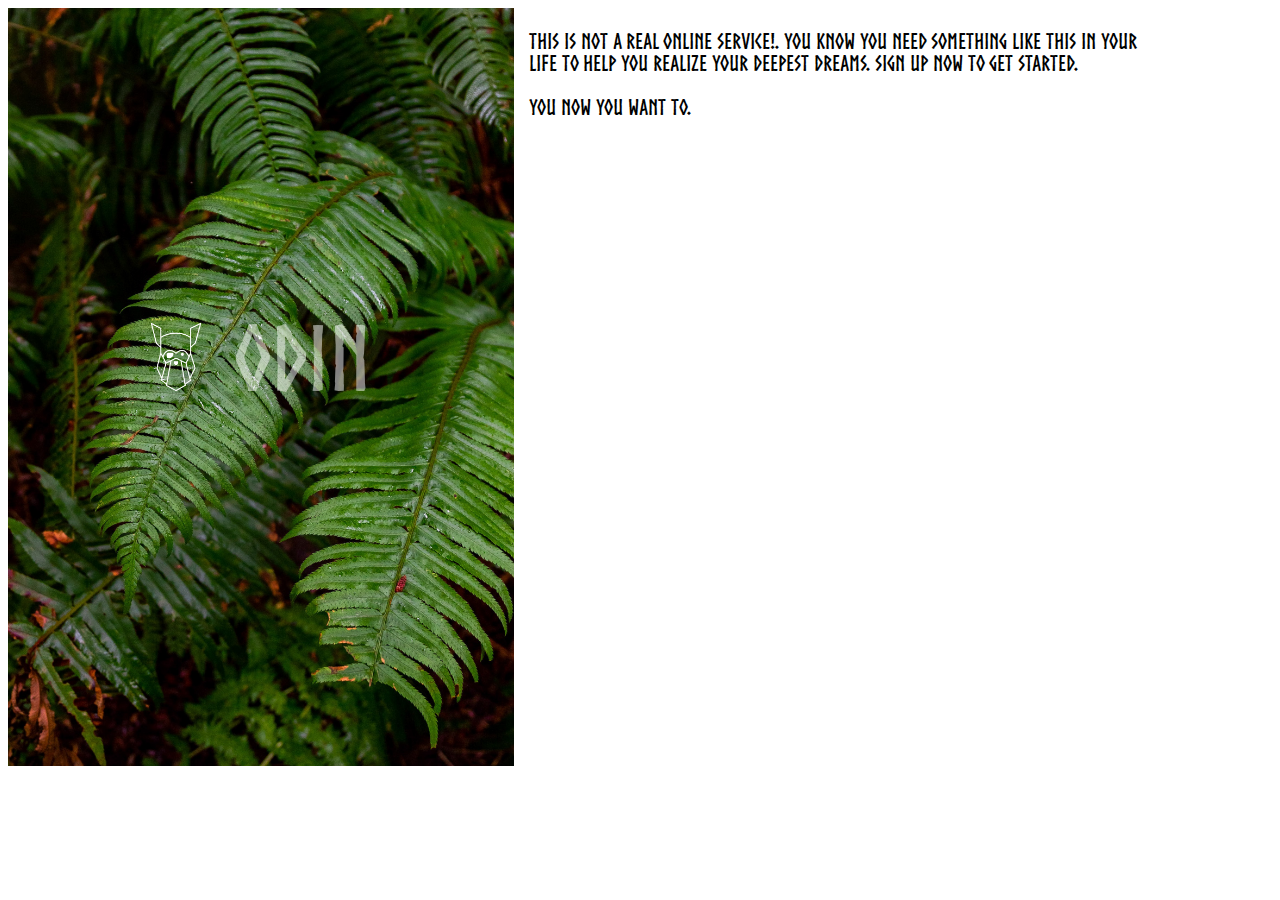
==== sign-up-form.html @ 7321ee65 "End HTML and image part of CSS styles" ====
<!doctype html>
<html lang="en">
    <head>
        <meta charset="UTF-8"/>
        <title>Signup Form</title>
        <link href="style.css" rel="stylesheet"/>
    </head>
    <body>
        <div class="container">
            <section class="title">
                <img class="title-background" alt="Odin Logo" src="halie-west-25xggax4bSA-unsplash.jpg"/>
                <div class="title-logo">
                  <img alt="Odin Logo" src="odin-lined.png"/>
                <span>ODIN</span>
                </div>
            </section>
            <section class="form">
                <article class="description">
                    <p>
                        This is not a real online service!. You know you need something
                        like this in your life to help you realize your deepest dreams.
                        Sign up now to get started.
                    </p>
                    <p>
                        You now you want to.
                    </p>
                </article>
            </section>
        </div>
    </body>
</html>
---- style.css ----
@font-face {
    font-family: "Norse-Bold";
    src: url("Norse-Bold.otf");
}

body{
    font-family: "Norse-Bold";
}

.container::after{
    content: "";
    display: block;
    clear: both;
}


.title{
    position:relative;
    float: left;
    width: 40%;    
    height: 100%;
    
}

.title-background{
    width: 100%;
    height: 100%;
}
.title-logo{
    position: absolute;
    top: 40%;
    /*left: 30%;*/
    text-align: center;
    width: 100%;
}
.title-logo > img{    
    width: 10%;
    height: 10%;
}
.title-logo > span{
    margin-left: 30px;
    font-size: 90px;
    color: #fff;
    opacity: 0.5;
}

.form {
    width: 49%;
    height: 100%;
    float: left;
    margin-left: 15px;
}

.form > .description{
    font-weight: bold;
    font-size: 22px;
}
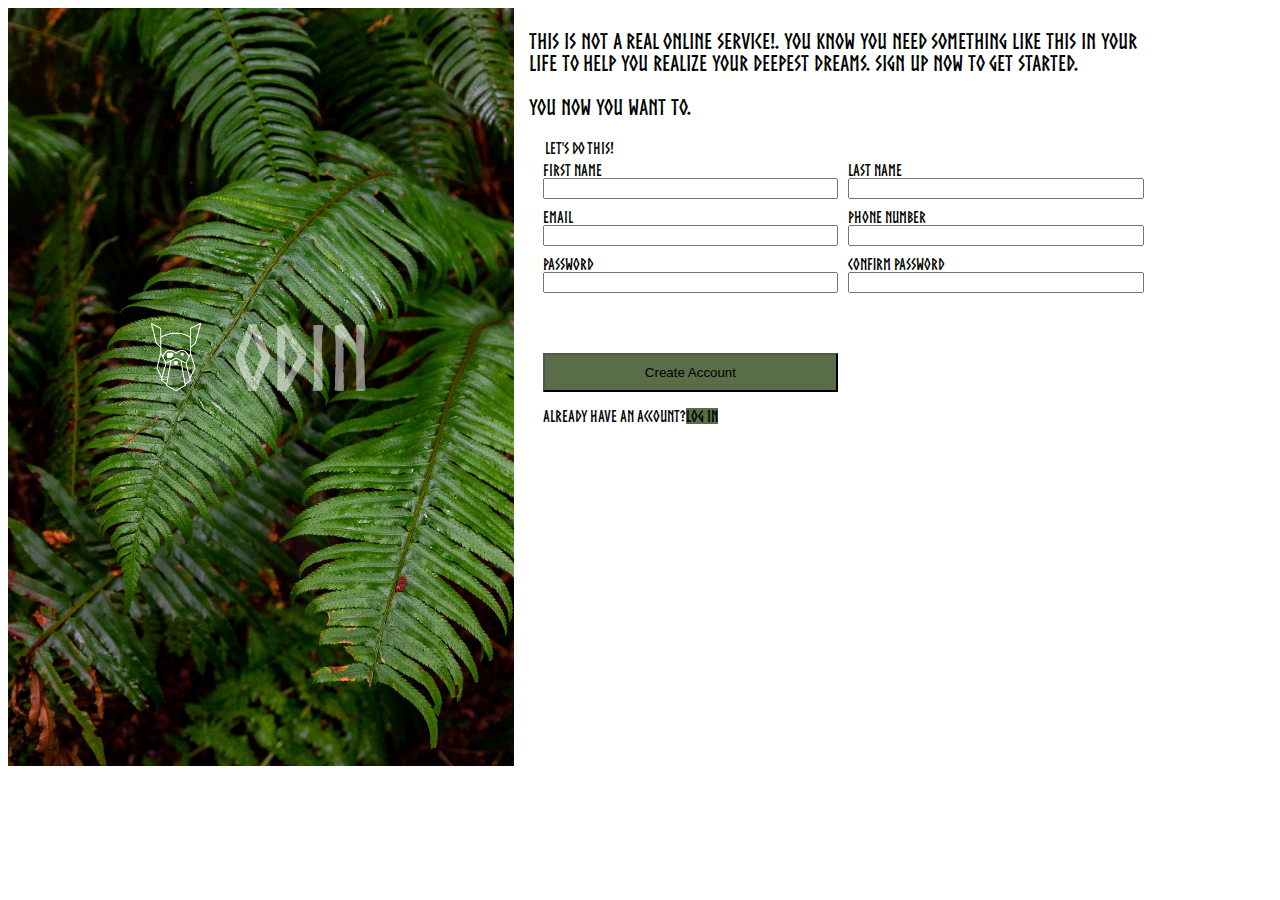
==== commit d6ba6232: "Basic styles" ====
--- a/sign-up-form.html
+++ b/sign-up-form.html
@@ -25,6 +25,23 @@
                         You now you want to.
                     </p>
                 </article>
+                <fieldset>
+                    <legend>
+                        Let's do this!
+                    </legend>
+                    <form>
+                        <div class="form-input"><label for="first-name">First Name</label><input id="first-name" type="text" name="first-name"></div>
+                        <div class="form-input"><label for="last-name">Last Name</label><input id="last-name" type="text" name="last-name"></div>
+                        <div class="form-input"><label for="email">Email</label><input id="email" type="email" name="email"></div>
+                        <div class="form-input"><label for="phone-number">Phone Number</label><input id="phone-number" type="text" name="phone-number"></div>
+                        <div class="form-input"><label for="password">Password</label><input id="password" type="password" name="password"></div>
+                        <div class="form-input"><label for="confirm">Confirm Password</label><input id="confirm" type="password" name="confirm"></div>
+                        <button>Create Account</button>
+                    </form>
+                    <p>
+                        Already have an account?<a>Log in</a>
+                    </p>
+                </fieldset>
             </section>
         </div>
     </body>
--- a/style.css
+++ b/style.css
@@ -44,6 +44,9 @@
     opacity: 0.5;
 }
 
+fieldset{
+    border: 0 none;
+}
 .form {
     width: 49%;
     height: 100%;
@@ -57,3 +60,23 @@
 }
 
 
+form{
+    display: grid;
+    grid-template-columns: 50% 50%;
+    grid-gap: 10px;
+}
+/*input,label{*/
+.form-input{
+    display: flex;   
+    flex-direction: column;
+}
+
+button{
+    margin-top: 50px;
+    padding: 10px;
+ 
+}
+
+button,a{
+  background-color: #596D48;
+}
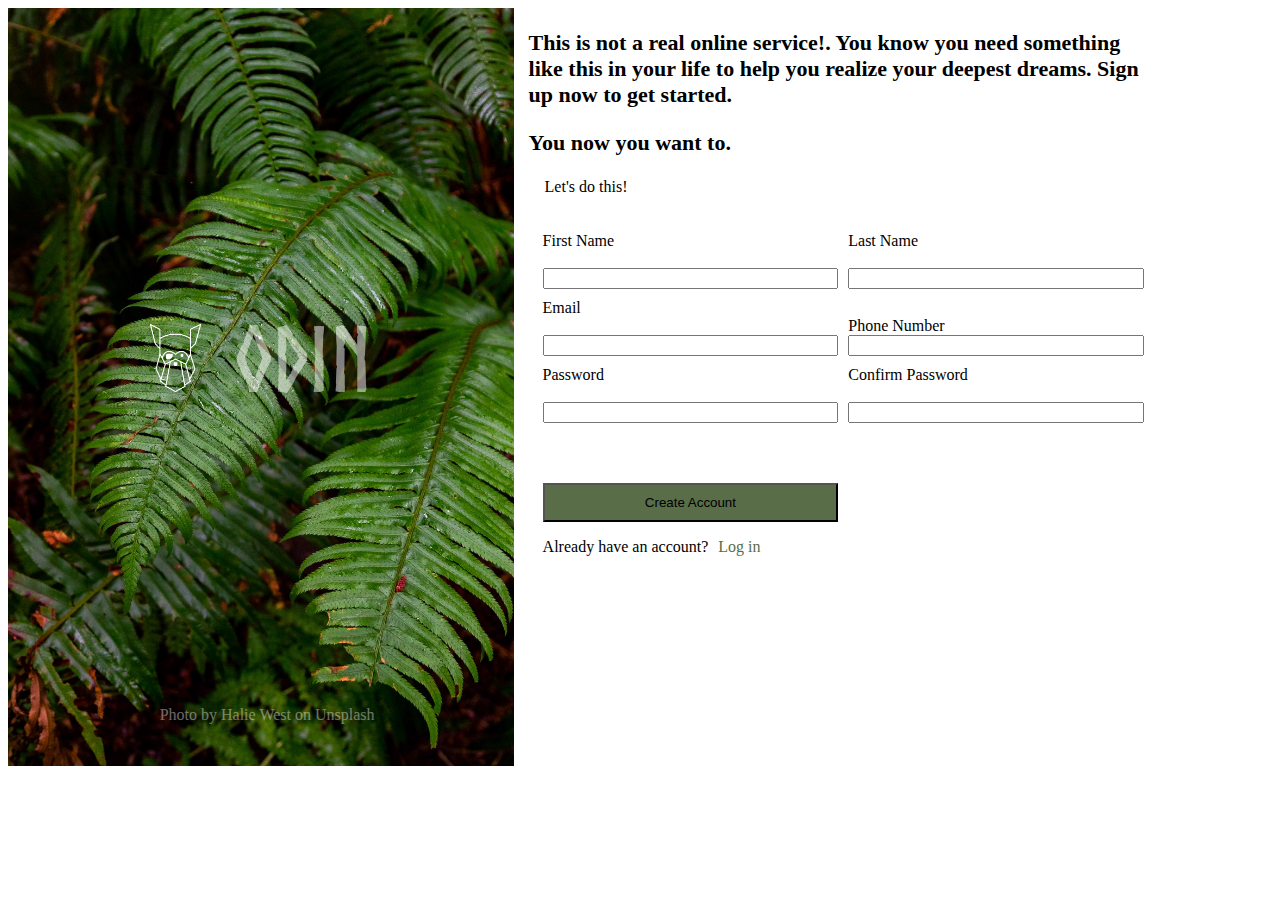
==== commit eb9d3068: "Add photo credit" ====
--- a/sign-up-form.html
+++ b/sign-up-form.html
@@ -12,6 +12,10 @@
                 <div class="title-logo">
                   <img alt="Odin Logo" src="odin-lined.png"/>
                 <span>ODIN</span>
+                </div>
+                
+                <div class="photo-credit">
+                    <p>Photo by <a href="">Halie West</a> on <a href="">Unsplash</a></p>
                 </div>
             </section>
             <section class="form">
@@ -30,12 +34,12 @@
                         Let's do this!
                     </legend>
                     <form>
-                        <div class="form-input"><label for="first-name">First Name</label><input id="first-name" type="text" name="first-name"></div>
-                        <div class="form-input"><label for="last-name">Last Name</label><input id="last-name" type="text" name="last-name"></div>
-                        <div class="form-input"><label for="email">Email</label><input id="email" type="email" name="email"></div>
-                        <div class="form-input"><label for="phone-number">Phone Number</label><input id="phone-number" type="text" name="phone-number"></div>
-                        <div class="form-input"><label for="password">Password</label><input id="password" type="password" name="password"></div>
-                        <div class="form-input"><label for="confirm">Confirm Password</label><input id="confirm" type="password" name="confirm"></div>
+                        <div class="form-input"><label for="first-name">First Name</label><br/><input id="first-name" type="text" name="first-name"></div>
+                        <div class="form-input"><label for="last-name">Last Name</label><br/><input id="last-name" type="text" name="last-name"></div>
+                        <div class="form-input"><label for="email">Email</label><br/><input id="email" type="email" name="email"></div>
+                        <div class="form-input"><label for="phone-number"><br/>Phone Number</label><input id="phone-number" type="text" name="phone-number"></div>
+                        <div class="form-input"><label for="password">Password</label><br/><input id="password" type="password" name="password"></div>
+                        <div class="form-input"><label for="confirm">Confirm Password</label><br/><input id="confirm" type="password" name="confirm"></div>
                         <button>Create Account</button>
                     </form>
                     <p>
--- a/style.css
+++ b/style.css
@@ -4,9 +4,13 @@
 }
 
 body{
-    font-family: "Norse-Bold";
+    
 }
 
+a{
+    text-decoration: none;
+    color: white;
+}
 .container::after{
     content: "";
     display: block;
@@ -18,9 +22,9 @@
     position:relative;
     float: left;
     width: 40%;    
-    height: 100%;
-    
+    height: 100%;    
 }
+
 
 .title-background{
     width: 100%;
@@ -42,10 +46,25 @@
     font-size: 90px;
     color: #fff;
     opacity: 0.5;
+    font-family: "Norse-Bold";
+}
+
+.photo-credit{
+    position: absolute;
+    bottom: 30px;
+    left: 30%;
+    color: white;
+    opacity: 0.4;
+}
+.photo-credit > a{
+    text-decoration: none;
 }
 
 fieldset{
     border: 0 none;
+}
+legend{
+    margin-bottom: 30px;
 }
 .form {
     width: 49%;
@@ -77,6 +96,11 @@
  
 }
 
-button,a{
+form>button{
   background-color: #596D48;
 }
+
+fieldset>p>a{
+    margin-left: 10px;
+    color: #596D48;
+}
